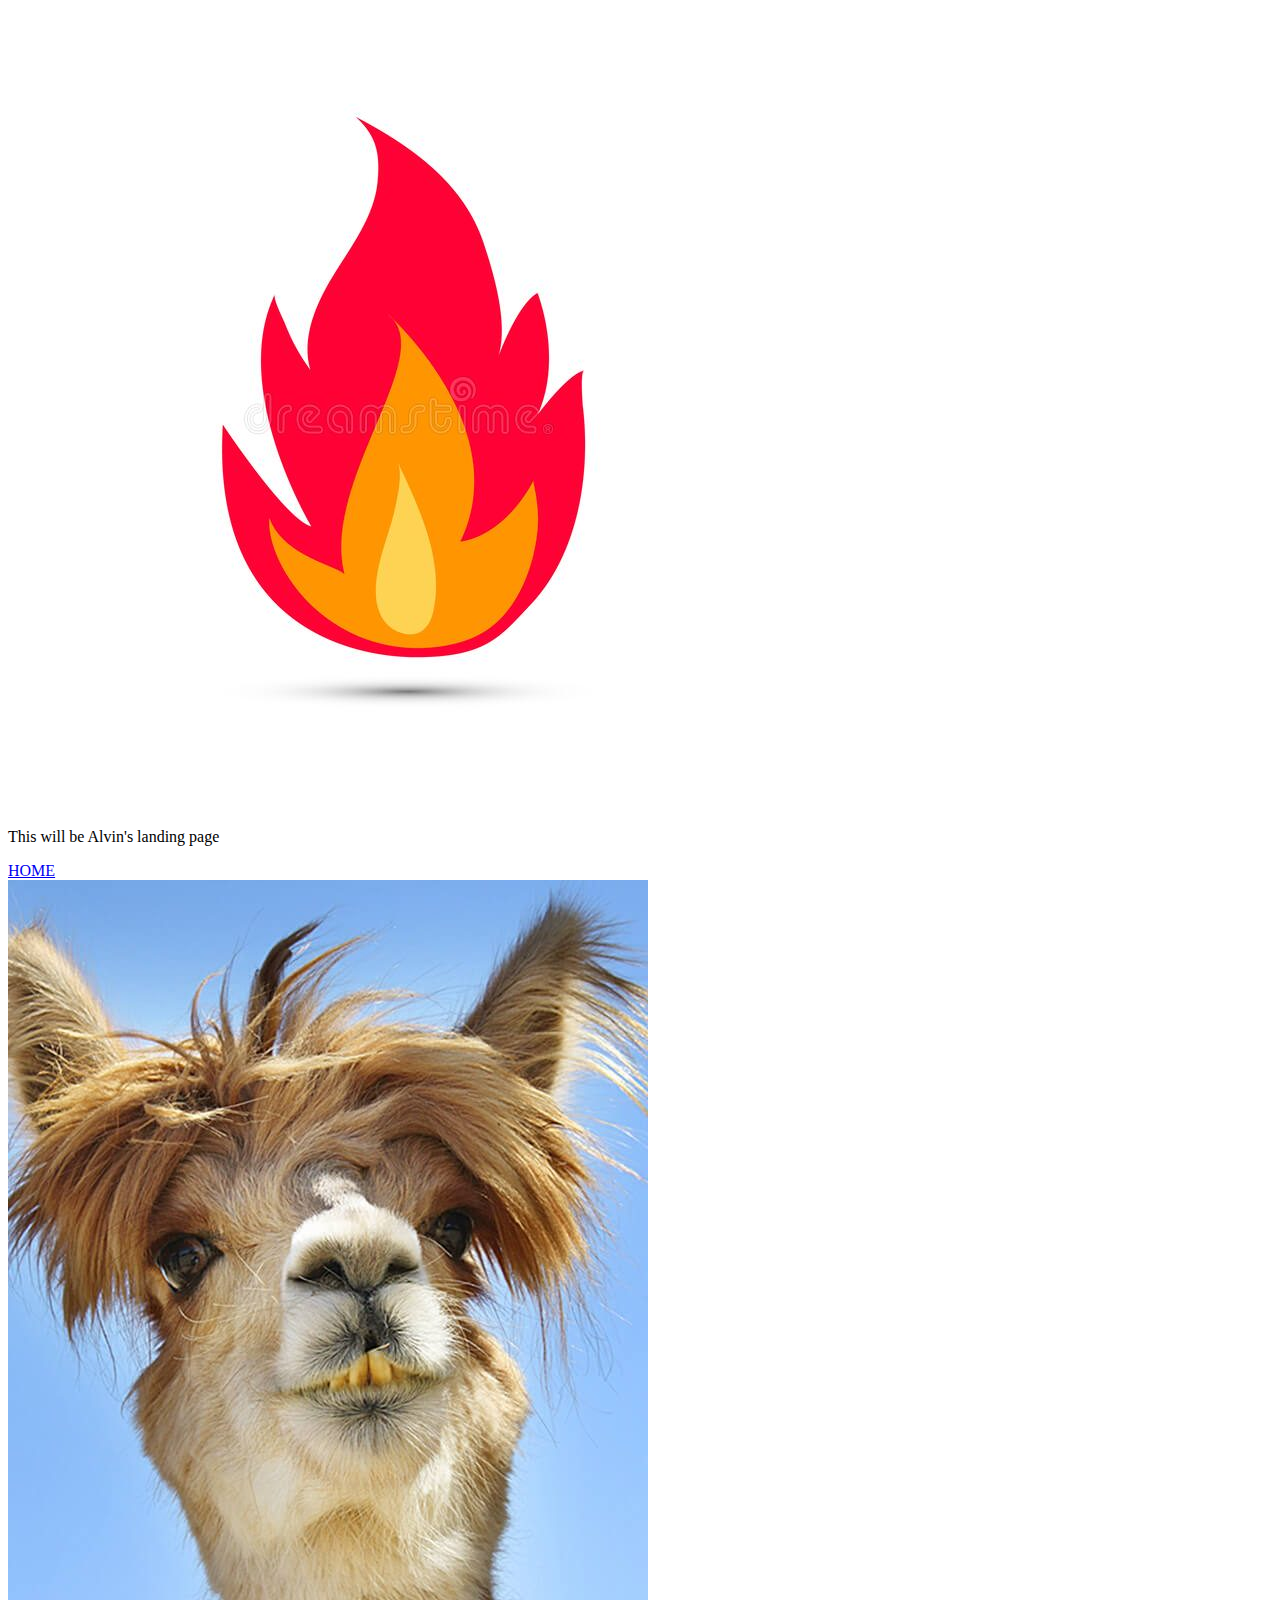
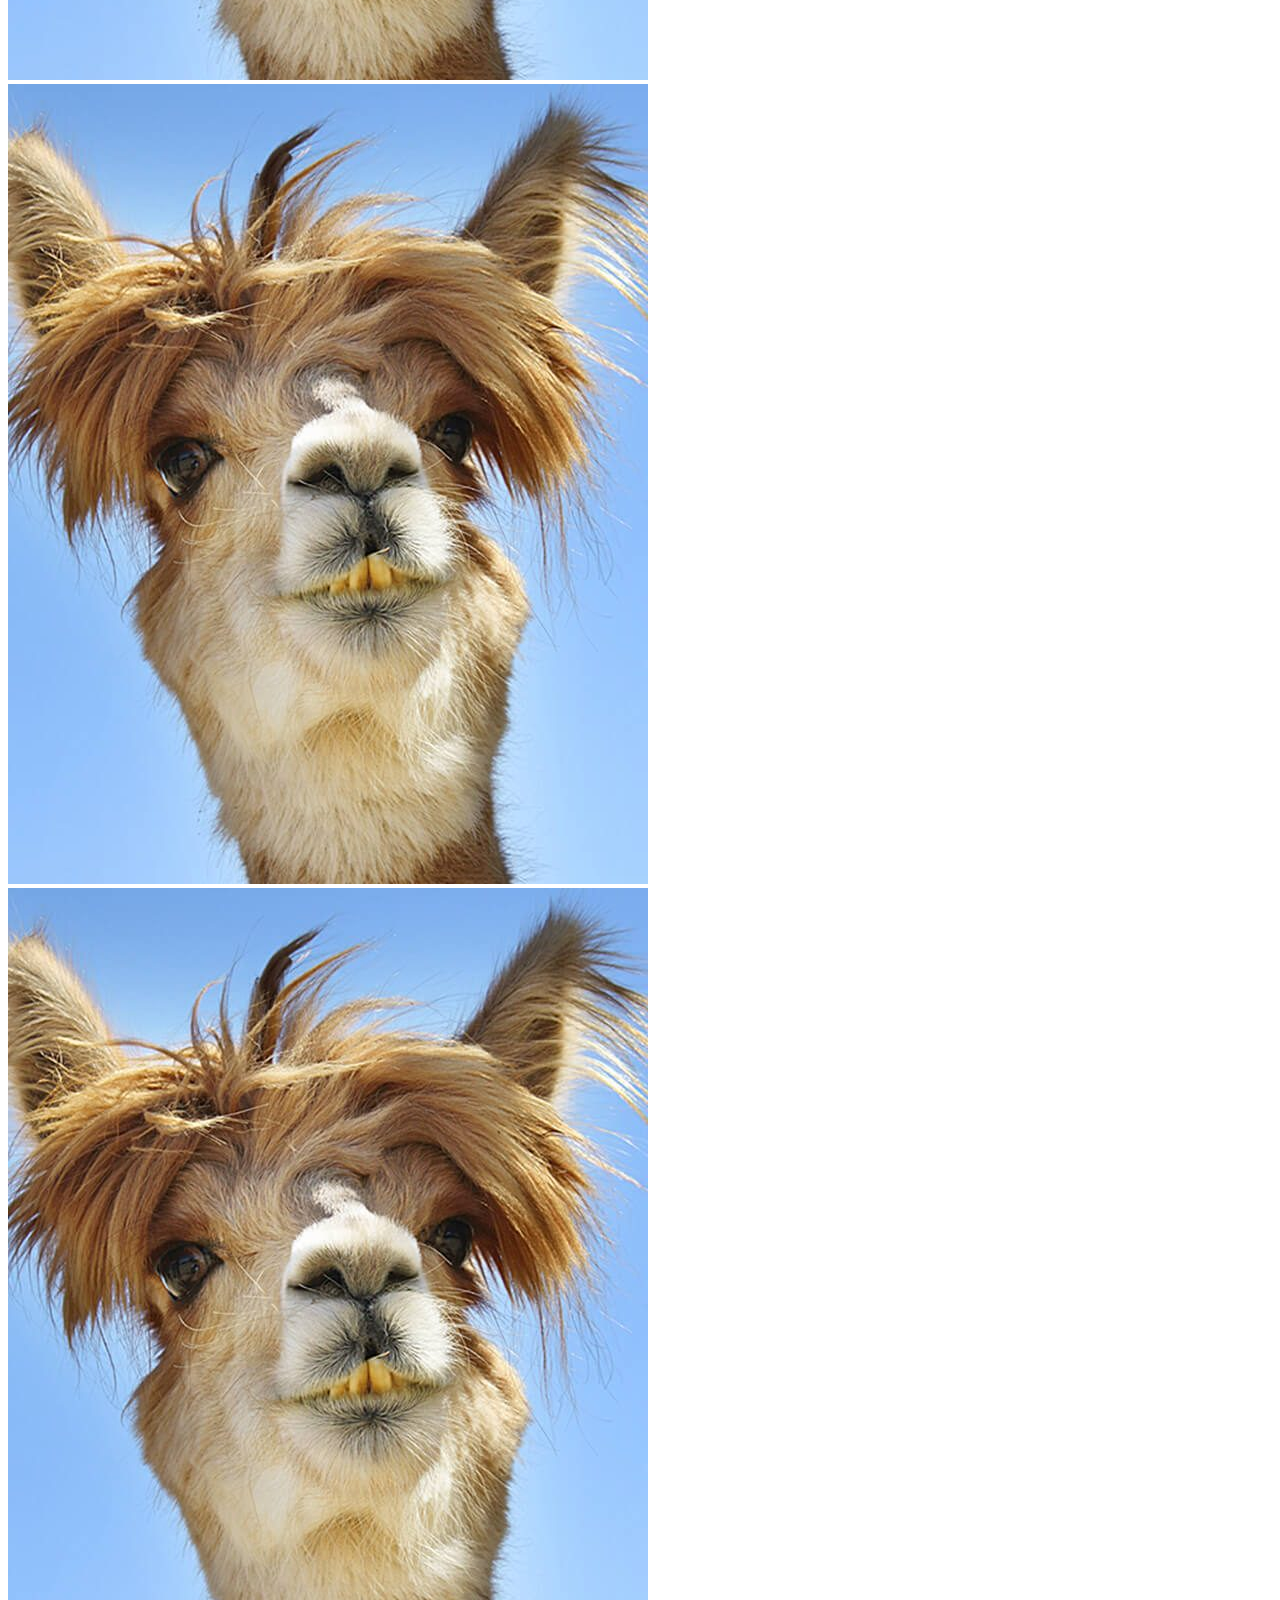
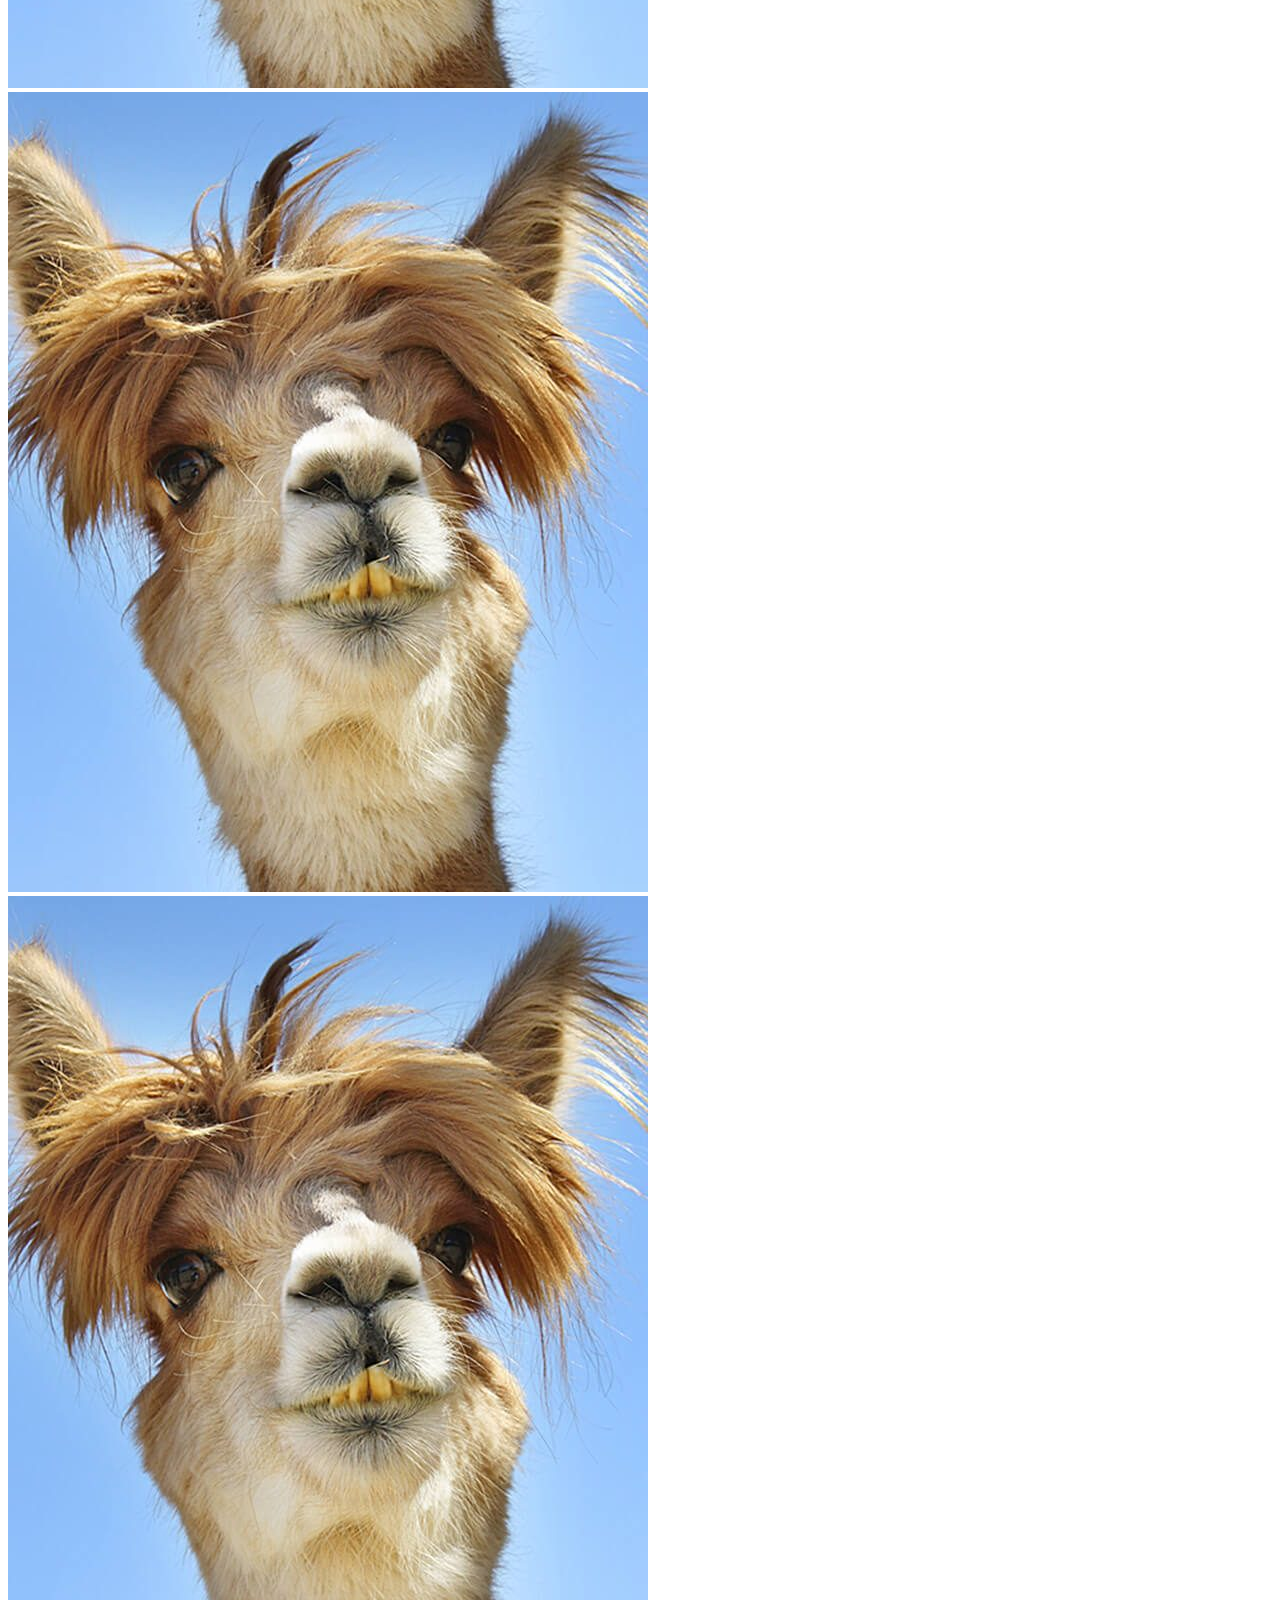
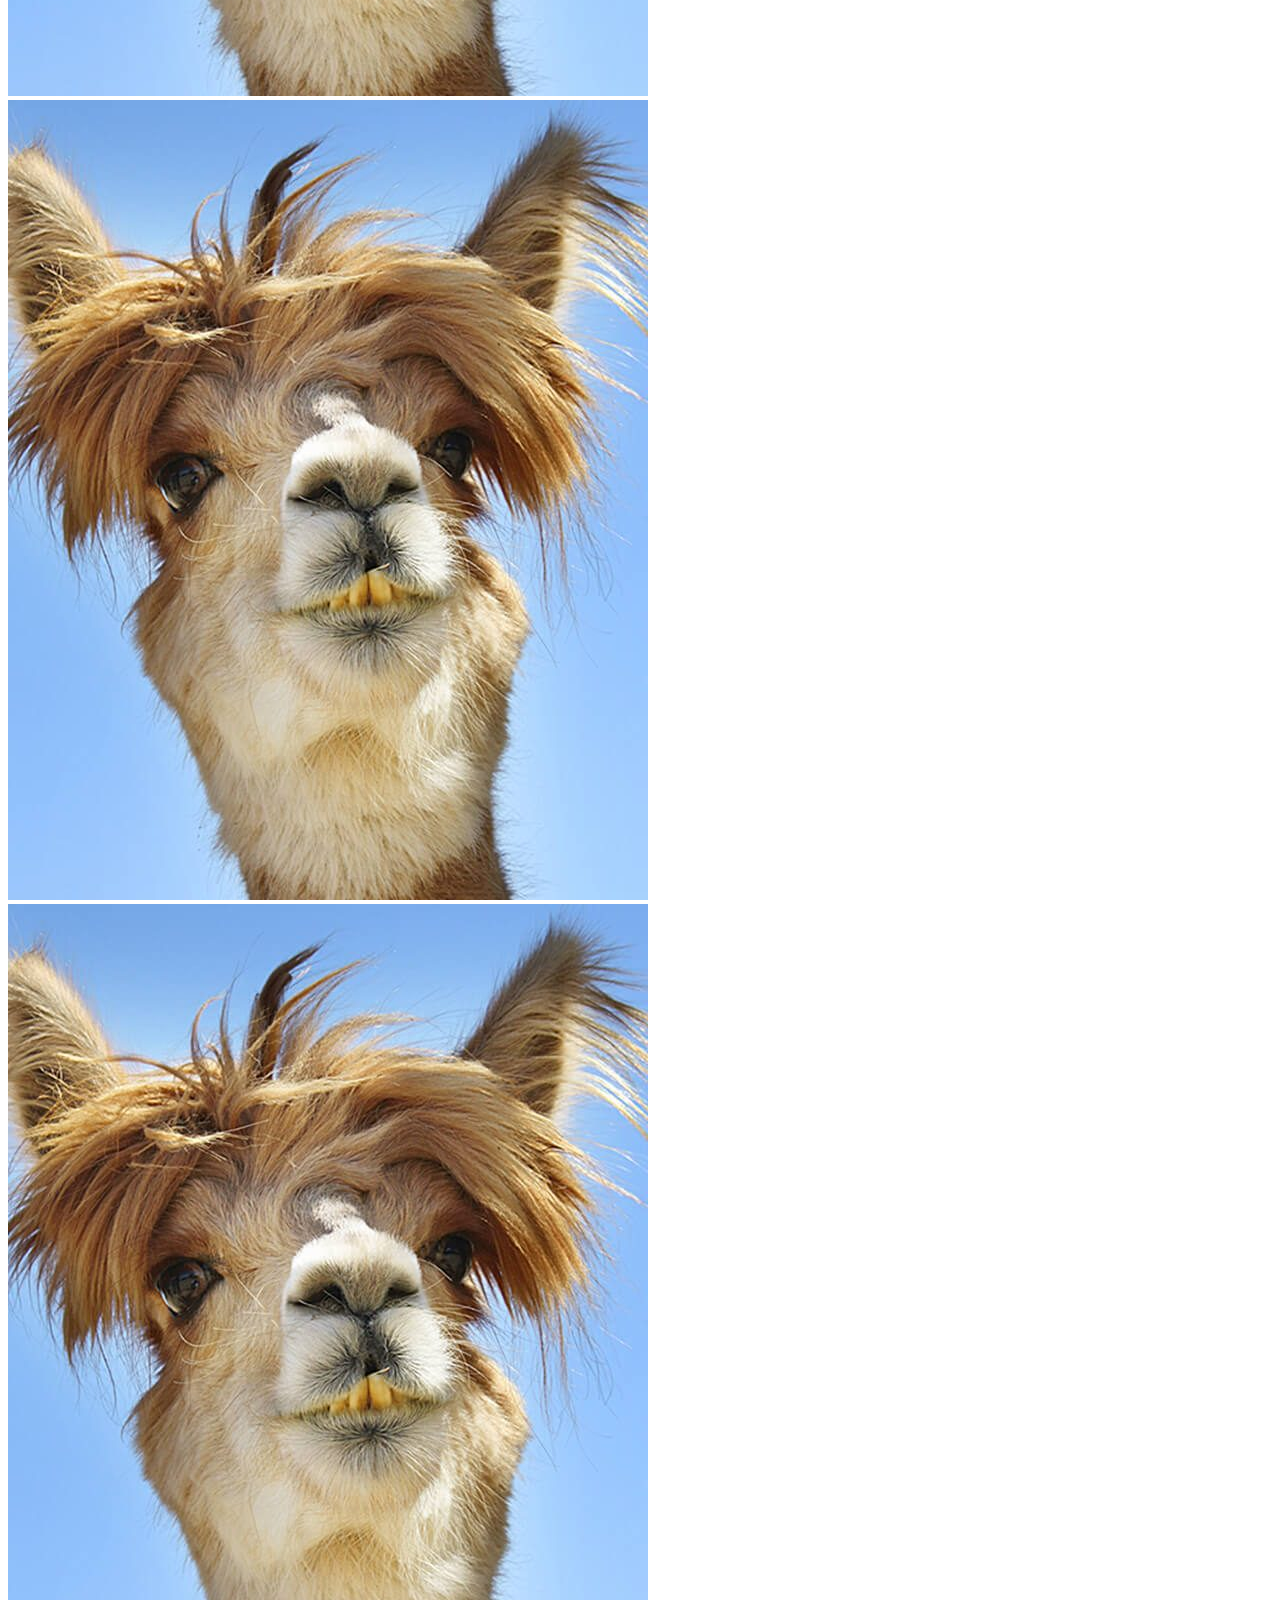
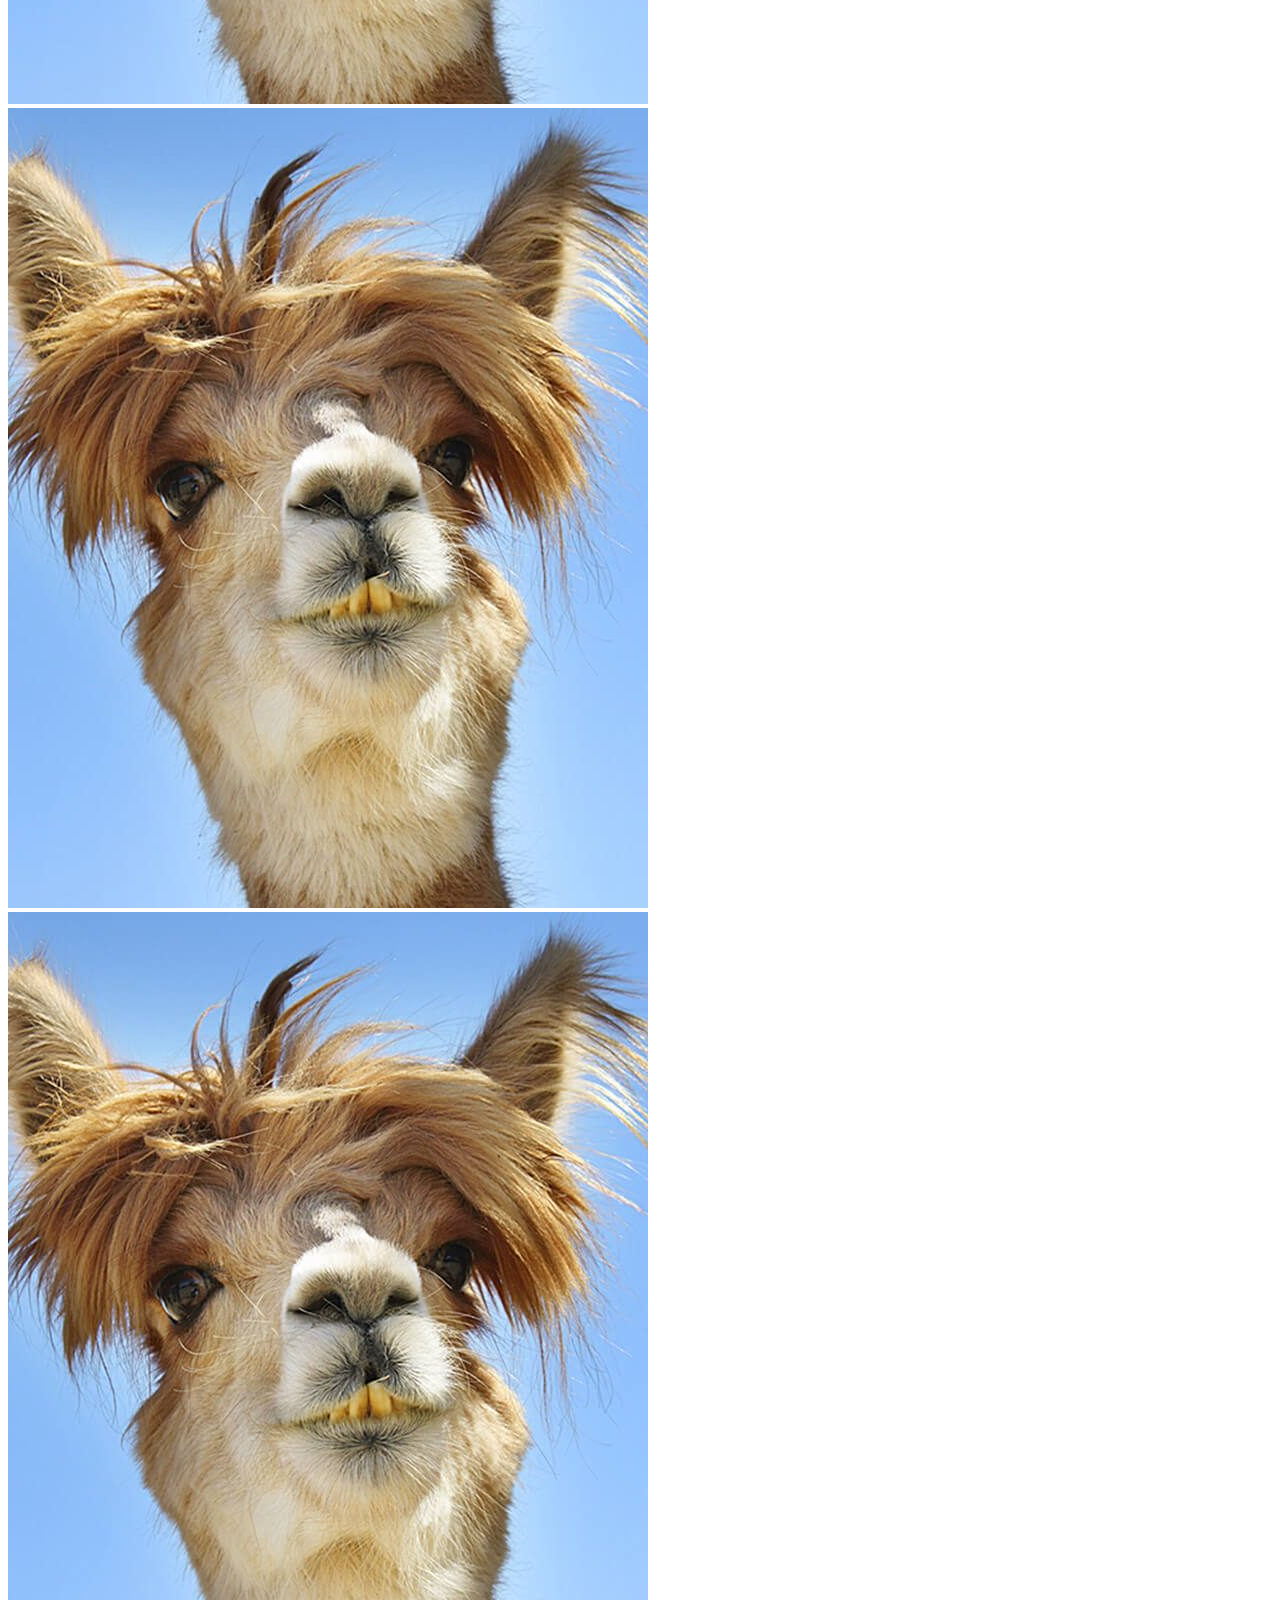
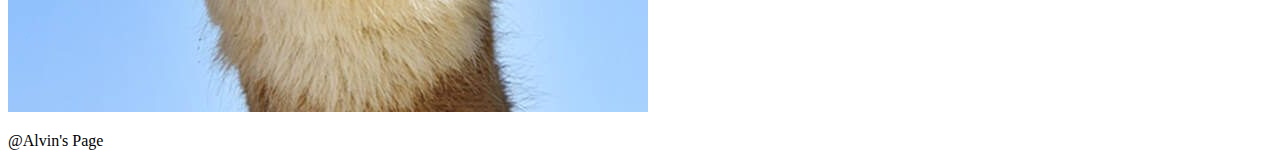
==== invite.html @ bb3a4f87 "Add files via upload" ====
<!DOCTYPE html>
<html>
	<head>
		<title>invite page</title>
        <link href="../sito lezione gioveedi/assets/stylesheets/normalize.css" rel="stylesheet" />
        <link href="../sito lezione gioveedi/assets/stylesheets/main.css" rel="stylesheet" />
        <link rel="preconnect" href="https://fonts.googleapis.com">
        <link rel="preconnect" href="https://fonts.gstatic.com" crossorigin>
        <link href="https://fonts.googleapis.com/css2?family=Domine:wght@600&display=swap" rel="stylesheet">
	</head>	
	<body id="invite-body">
            <header>
                <img src="fuoco.jpg" alt="immagine di un fuoco" class="logo" />
                <p class="p-header">This will be Alvin's landing page</p>
                <a href="index.html" class="invite-link">HOME</a>
            </header>
            <div class="griglia">
                    <img src="lama.jpg" class="foto" alt="foto profilo" />
                    <img src="lama.jpg" class="foto" alt="foto profilo" />
                    <img src="lama.jpg" class="foto" alt="foto profilo" />
                    <img src="lama.jpg" class="foto" alt="foto profilo" />
                    <img src="lama.jpg" class="foto" alt="foto profilo" />
                    <img src="lama.jpg" class="foto" alt="foto profilo" />
                    <img src="lama.jpg" class="foto" alt="foto profilo" />
                    <img src="lama.jpg" class="foto" alt="foto profilo" />
                    <img src="lama.jpg" class="foto" alt="foto profilo" />
            </div>
            <footer class="copyright2">
                <p>@Alvin's Page</p>
        </footer>
	</body>
</html>
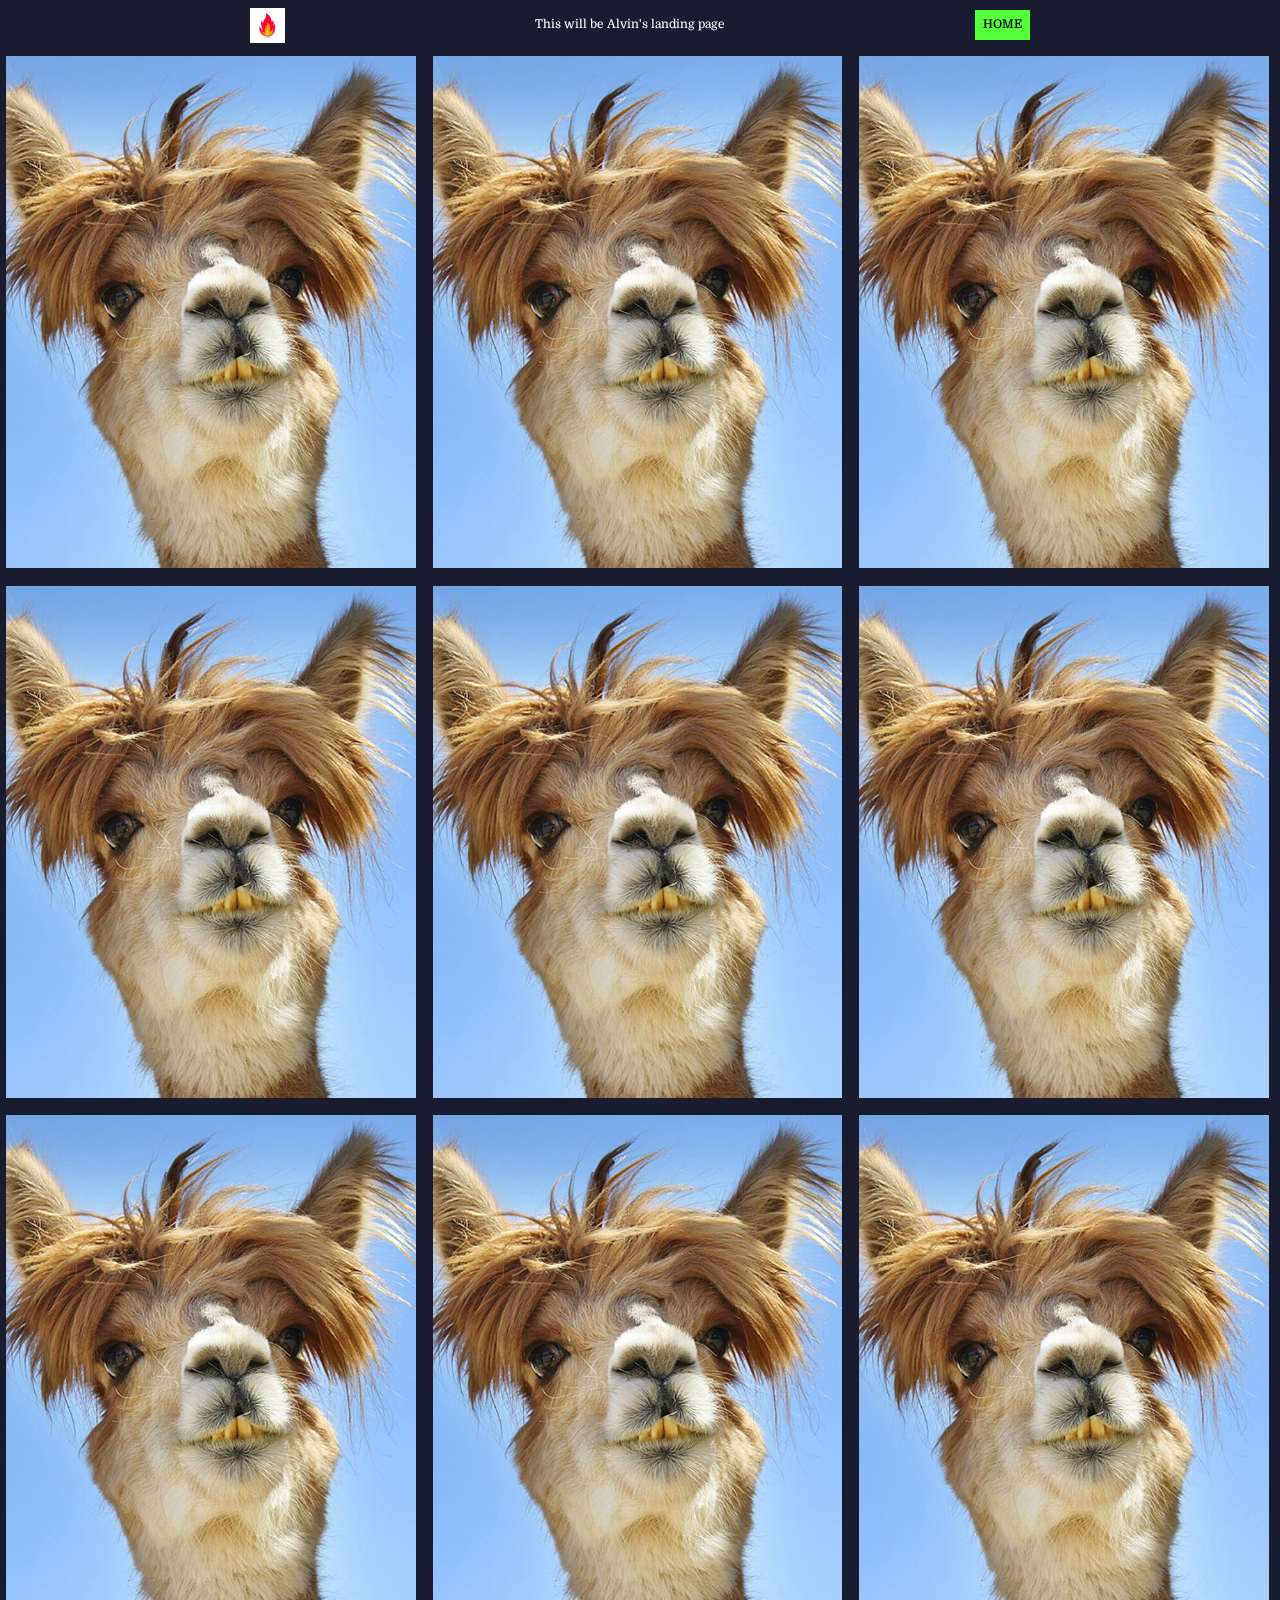
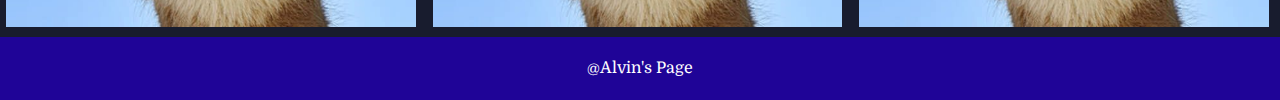
==== commit b3bd6359: "Add files via upload" ====
--- a/invite.html
+++ b/invite.html
@@ -2,8 +2,8 @@
 <html>
 	<head>
 		<title>invite page</title>
-        <link href="../sito lezione gioveedi/assets/stylesheets/normalize.css" rel="stylesheet" />
-        <link href="../sito lezione gioveedi/assets/stylesheets/main.css" rel="stylesheet" />
+        <link href="normalize.css" rel="stylesheet" />
+        <link href="main.css" rel="stylesheet" />
         <link rel="preconnect" href="https://fonts.googleapis.com">
         <link rel="preconnect" href="https://fonts.gstatic.com" crossorigin>
         <link href="https://fonts.googleapis.com/css2?family=Domine:wght@600&display=swap" rel="stylesheet">
--- a/main.css
+++ b/main.css
@@ -0,0 +1,256 @@
+/**************  GENERAL **********************/
+
+* {
+   font-family: 'Domine', serif;
+}
+
+
+
+/************** HEADER ********************/
+
+
+.p-header {
+   font-size: 12px;
+}
+
+.invite-link {
+   font-weight: 900;
+}
+
+header {
+    position: fixed;
+    top: 0;
+    left: 0;
+    right: 0;
+    height: 50px;
+    background: transparent;
+    color: #fff;
+    display: flex;
+    justify-content: space-evenly;
+    margin-top: 0;
+    align-items: center;
+    width: 100%;
+   
+}
+
+.logo {
+    max-width: 35px;
+    max-height: 35px;
+}
+
+a {
+    color: #0b0d0a;
+    background-color: #52ff38;
+    padding: 8px;
+    font-size: 12px;
+    text-decoration: none;
+    font-weight: 600;
+}
+
+
+
+/******************* FORM ****************************/
+
+.cp {
+    font-size: 54px;
+    color: #52ff38;
+}
+
+.sottotitolo1 {
+    font-size: 22px;
+}
+
+.first-section {
+    display: block;
+    text-align: center;
+    padding-top: 35px;
+}
+
+.formcon {
+    background-color: #181c2e;
+    width: 100%;
+    min-height: 600px;
+    color: #fff;
+    padding-top: 40px;
+}
+
+.subscribe {
+    padding-bottom: 15px;
+    text-align:center;
+}
+
+#form {
+    padding-top: 40px;
+}
+
+.form-example {
+    display: flex;
+    justify-content: center;
+    padding-top: 5px;
+    padding-bottom: 5px;
+}
+
+.form-item {
+   margin-left: 15px;
+}
+
+.form-send {
+   margin-left: 15px;
+}
+
+/********************* SECTION ***************************/
+
+.section-title {
+   text-align: center;
+   font-size: 32px;
+   padding: 60px 0 20px;
+   margin-top: 0;
+}
+
+.container {
+    background: #5a05c9e8;
+    color: #fff;
+    margin: 0;
+    min-height: 600px;
+    width: 100%;
+}
+
+.box {
+    display: inline-block;
+    width: 32%;
+    background: #000;
+    text-align: center;
+    padding: 35px 0;
+    margin: 0 0.5%;
+    font-size: 28px;
+    border-radius: 8%;
+    transition: 0.1s;
+}
+
+.p-box {
+   font-size: 16px;
+   color: #52ff38;
+   font-weight: 900;
+   padding-top: 40px;
+}
+
+.box:hover {
+   box-shadow: 0px 10px 13px -7px #000000, 0px 0px 25px 8px rgba(255,255,255,0.8); 
+   box-shadow: 0px 10px 13px -7px #000000, 0px 0px 25px 8px rgba(255,255,255,0.8);
+}
+/****************** FOOTER ********************/
+
+.sticky {
+   position: sticky;
+   background: #3bf31e;
+   color:#000;
+   font-weight: bolder;
+   text-align:center;
+   padding: 8px 0;
+   width: 100%;
+}
+
+.copyright {
+   background: #0b0d0a;
+   color: #fff;
+   padding: 6px 0;
+   text-align: center;
+   width: 100%;
+}
+
+
+/******************* INVITE PAGE ***********************/
+
+#invite-body {
+   background: #181c2e;
+}
+
+.griglia {
+   background-color: #181c2e;
+   margin-top: 50px;
+}
+
+.foto {
+   width: 32%;
+   height: 32%;
+   margin: 0.5%;
+   transition: 0.2s;
+}
+
+.copyright2 {
+   background: #1f0497;
+   color: #fff;
+   padding: 6px 0;
+   text-align: center;
+}
+
+.foto:hover {
+   transform: scale(0.9);
+   opacity: 0.7;
+}
+
+/******************* MEDIA QUERIES **************************/
+
+@media screen and (max-device-width: 576px) {
+
+   /**************** HEADER *******************/
+
+   .p-header {
+      font-size: 30px;
+   }
+   
+   .invite-link {
+      font-weight: 900;
+      font-size: 28px;
+      padding: 12px;
+   }
+   
+   header {
+       position: fixed;
+       top: 0;
+       left: 0;
+       right: 0;
+       height: 150px;
+       background: transparent;
+       color: #fff;
+       display: flex;
+       justify-content: space-evenly;
+       margin-top: 0;
+       align-items: center;
+       width: 100%;
+      
+   }
+   
+   .logo {
+       max-width: 80px;
+       max-height: 80px;
+   }
+   
+   a {
+       color: #0b0d0a;
+       background-color: #52ff38;
+       padding: 8px;
+       font-size: 24px;
+       text-decoration: none;
+       font-weight: 600;
+   }
+
+
+   /*************** INVITE PAGE **************/
+
+   .griglia {
+      display: grid;
+      margin-top: 90px;
+   }
+
+   .foto {
+      width: 90%;
+      height: 90%;
+      margin: auto;
+   }
+
+   .copyright2 {
+      padding: 20px;
+      font-size: 32px;
+   }
+}